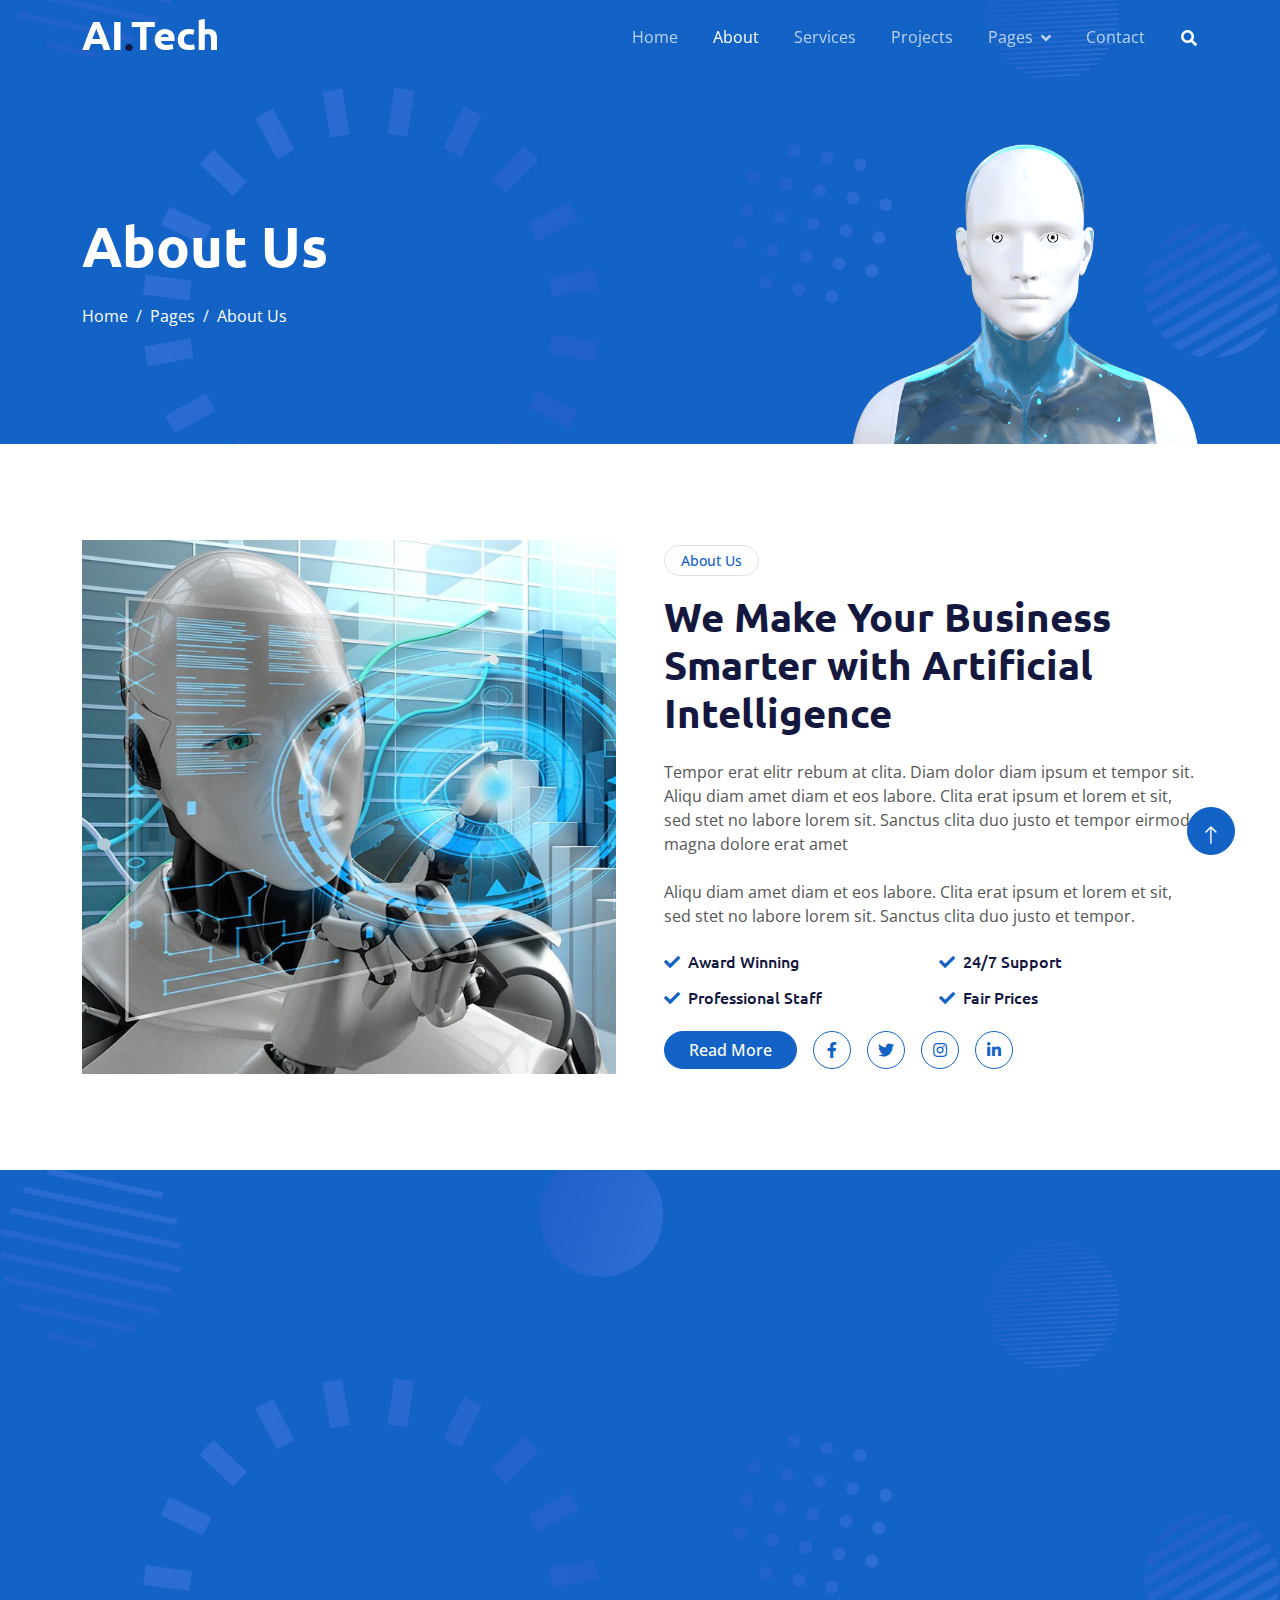
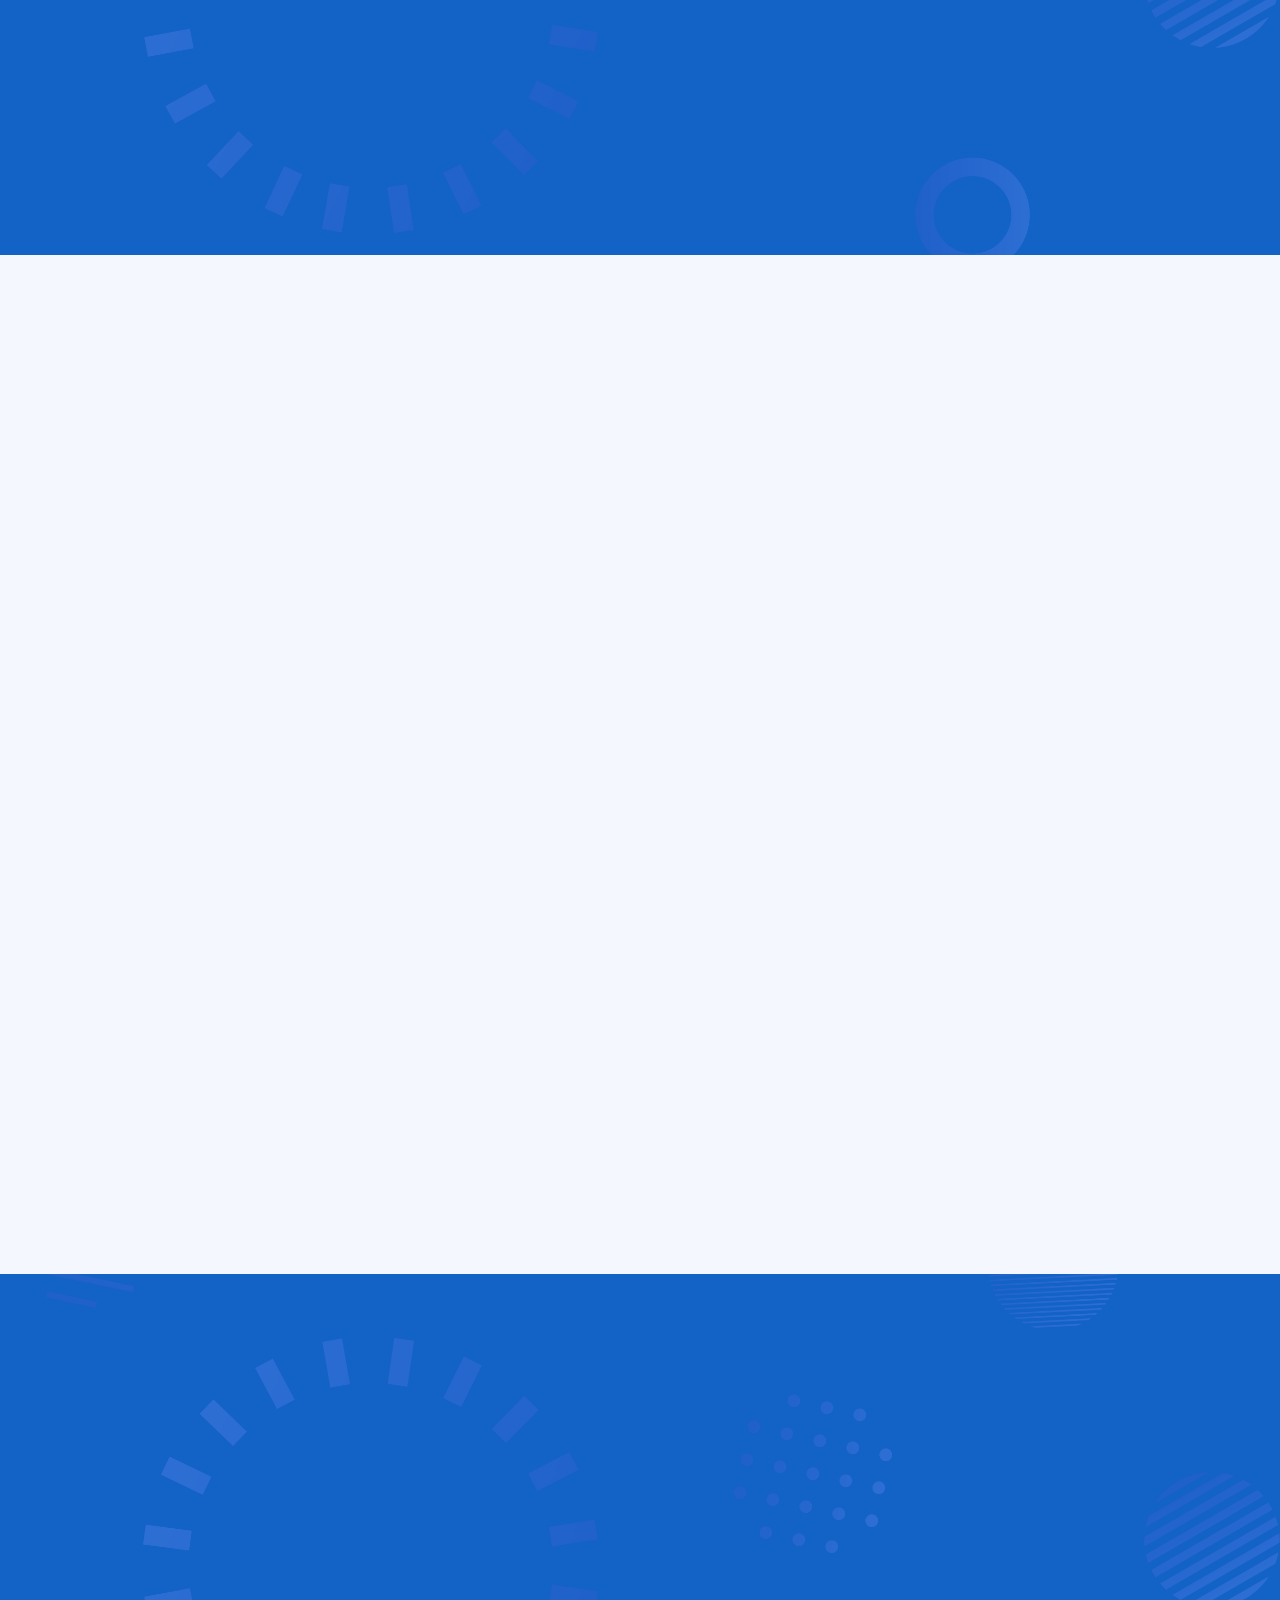
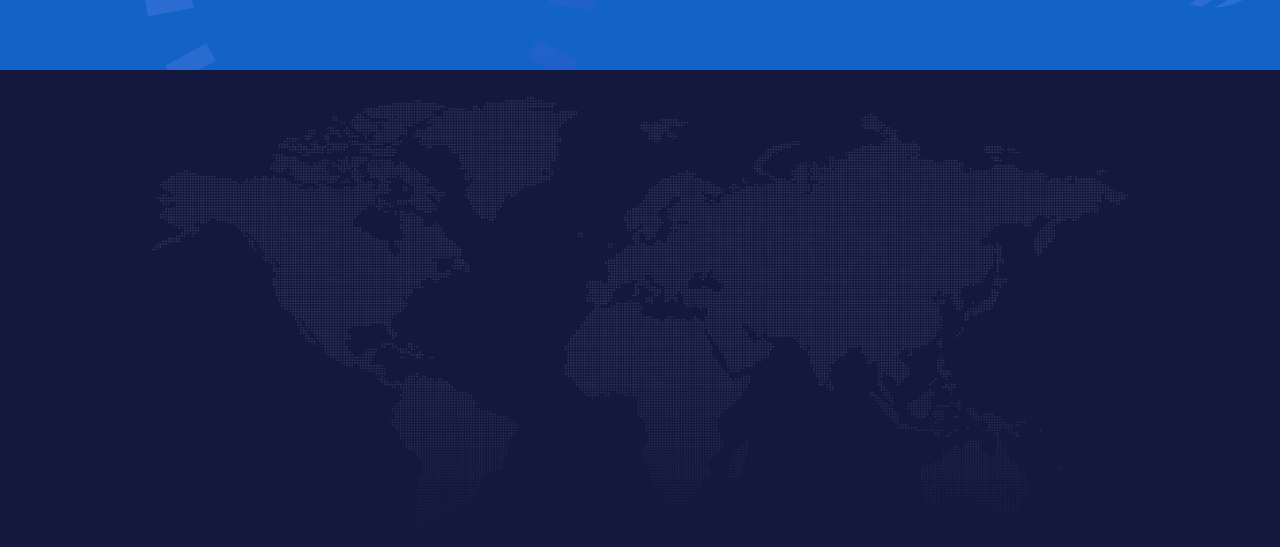
==== about.html @ 705c78d1 "Project" ====
<!DOCTYPE html>
<html lang="en">

<head>
    <meta charset="utf-8">
    <title>AI.Tech - Artificial Intelligence HTML Template</title>
    <meta content="width=device-width, initial-scale=1.0" name="viewport">
    <meta content="" name="keywords">
    <meta content="" name="description">

    <!-- Favicon -->
    <link href="img/favicon.ico" rel="icon">

    <!-- Google Web Fonts -->
    <link rel="preconnect" href="https://fonts.googleapis.com">
    <link rel="preconnect" href="https://fonts.gstatic.com" crossorigin>
    <link href="https://fonts.googleapis.com/css2?family=Open+Sans:wght@400;600&family=Ubuntu:wght@500;700&display=swap"
        rel="stylesheet">

    <!-- Icon Font Stylesheet -->
    <link href="https://cdnjs.cloudflare.com/ajax/libs/font-awesome/5.10.0/css/all.min.css" rel="stylesheet">
    <link href="https://cdn.jsdelivr.net/npm/bootstrap-icons@1.4.1/font/bootstrap-icons.css" rel="stylesheet">

    <!-- Libraries Stylesheet -->
    <link href="lib/animate/animate.min.css" rel="stylesheet">
    <link href="lib/owlcarousel/assets/owl.carousel.min.css" rel="stylesheet">

    <!-- Customized Bootstrap Stylesheet -->
    <link href="css/bootstrap.min.css" rel="stylesheet">

    <!-- Template Stylesheet -->
    <link href="css/style.css" rel="stylesheet">
</head>

<body>
    <!-- Spinner Start -->
    <div id="spinner"
        class="show bg-white position-fixed translate-middle w-100 vh-100 top-50 start-50 d-flex align-items-center justify-content-center">
        <div class="spinner-grow text-primary" style="width: 3rem; height: 3rem;" role="status">
            <span class="sr-only">Loading...</span>
        </div>
    </div>
    <!-- Spinner End -->


    <!-- Navbar Start -->
    <div class="container-fluid sticky-top">
        <div class="container">
            <nav class="navbar navbar-expand-lg navbar-dark p-0">
                <a href="index.html" class="navbar-brand">
                    <h1 class="text-white">AI<span class="text-dark">.</span>Tech</h1>
                </a>
                <button type="button" class="navbar-toggler ms-auto me-0" data-bs-toggle="collapse"
                    data-bs-target="#navbarCollapse">
                    <span class="navbar-toggler-icon"></span>
                </button>
                <div class="collapse navbar-collapse" id="navbarCollapse">
                    <div class="navbar-nav ms-auto">
                        <a href="index.html" class="nav-item nav-link">Home</a>
                        <a href="about.html" class="nav-item nav-link active">About</a>
                        <a href="service.html" class="nav-item nav-link">Services</a>
                        <a href="project.html" class="nav-item nav-link">Projects</a>
                        <div class="nav-item dropdown">
                            <a href="#" class="nav-link dropdown-toggle" data-bs-toggle="dropdown">Pages</a>
                            <div class="dropdown-menu bg-light mt-2">
                                <a href="feature.html" class="dropdown-item">Features</a>
                                <a href="team.html" class="dropdown-item">Our Team</a>
                                <a href="faq.html" class="dropdown-item">FAQs</a>
                                <a href="testimonial.html" class="dropdown-item">Testimonial</a>
                                <a href="404.html" class="dropdown-item">404 Page</a>
                            </div>
                        </div>
                        <a href="contact.html" class="nav-item nav-link">Contact</a>
                    </div>
                    <butaton type="button" class="btn text-white p-0 d-none d-lg-block" data-bs-toggle="modal"
                        data-bs-target="#searchModal"><i class="fa fa-search"></i></butaton>
                </div>
            </nav>
        </div>
    </div>
    <!-- Navbar End -->


    <!-- Hero Start -->
    <div class="container-fluid pt-5 bg-primary hero-header">
        <div class="container pt-5">
            <div class="row g-5 pt-5">
                <div class="col-lg-6 align-self-center text-center text-lg-start mb-lg-5">
                    <h1 class="display-4 text-white mb-4 animated slideInRight">About Us</h1>
                    <nav aria-label="breadcrumb">
                        <ol class="breadcrumb justify-content-center justify-content-lg-start mb-0">
                            <li class="breadcrumb-item"><a class="text-white" href="#">Home</a></li>
                            <li class="breadcrumb-item"><a class="text-white" href="#">Pages</a></li>
                            <li class="breadcrumb-item text-white active" aria-current="page">About Us</li>
                        </ol>
                    </nav>
                </div>
                <div class="col-lg-6 align-self-end text-center text-lg-end">
                    <img class="img-fluid" src="img/hero-img.png" alt="" style="max-height: 300px;">
                </div>
            </div>
        </div>
    </div>
    <!-- Hero End -->


    <!-- Full Screen Search Start -->
    <div class="modal fade" id="searchModal" tabindex="-1">
        <div class="modal-dialog modal-fullscreen">
            <div class="modal-content" style="background: rgba(20, 24, 62, 0.7);">
                <div class="modal-header border-0">
                    <button type="button" class="btn btn-square bg-white btn-close" data-bs-dismiss="modal"
                        aria-label="Close"></button>
                </div>
                <div class="modal-body d-flex align-items-center justify-content-center">
                    <div class="input-group" style="max-width: 600px;">
                        <input type="text" class="form-control bg-transparent border-light p-3"
                            placeholder="Type search keyword">
                        <button class="btn btn-light px-4"><i class="bi bi-search"></i></button>
                    </div>
                </div>
            </div>
        </div>
    </div>
    <!-- Full Screen Search End -->


    <!-- About Start -->
    <div class="container-fluid py-5">
        <div class="container py-5">
            <div class="row g-5 align-items-center">
                <div class="col-lg-6 wow fadeIn" data-wow-delay="0.1s">
                    <div class="about-img">
                        <img class="img-fluid" src="img/about-img.jpg">
                    </div>
                </div>
                <div class="col-lg-6 wow fadeIn" data-wow-delay="0.5s">
                    <div class="btn btn-sm border rounded-pill text-primary px-3 mb-3">About Us</div>
                    <h1 class="mb-4">We Make Your Business Smarter with Artificial Intelligence</h1>
                    <p class="mb-4">Tempor erat elitr rebum at clita. Diam dolor diam ipsum et tempor sit. Aliqu diam
                        amet diam et eos labore. Clita erat ipsum et lorem et sit, sed stet no labore lorem sit. Sanctus
                        clita duo justo et tempor eirmod magna dolore erat amet</p>
                    <p class="mb-4">Aliqu diam amet diam et eos labore. Clita erat ipsum et lorem et sit, sed stet no
                        labore lorem sit. Sanctus clita duo justo et tempor.</p>
                    <div class="row g-3">
                        <div class="col-sm-6">
                            <h6 class="mb-3"><i class="fa fa-check text-primary me-2"></i>Award Winning</h6>
                            <h6 class="mb-0"><i class="fa fa-check text-primary me-2"></i>Professional Staff</h6>
                        </div>
                        <div class="col-sm-6">
                            <h6 class="mb-3"><i class="fa fa-check text-primary me-2"></i>24/7 Support</h6>
                            <h6 class="mb-0"><i class="fa fa-check text-primary me-2"></i>Fair Prices</h6>
                        </div>
                    </div>
                    <div class="d-flex align-items-center mt-4">
                        <a class="btn btn-primary rounded-pill px-4 me-3" href="">Read More</a>
                        <a class="btn btn-outline-primary btn-square me-3" href=""><i class="fab fa-facebook-f"></i></a>
                        <a class="btn btn-outline-primary btn-square me-3" href=""><i class="fab fa-twitter"></i></a>
                        <a class="btn btn-outline-primary btn-square me-3" href=""><i class="fab fa-instagram"></i></a>
                        <a class="btn btn-outline-primary btn-square" href=""><i class="fab fa-linkedin-in"></i></a>
                    </div>
                </div>
            </div>
        </div>
    </div>
    <!-- About End -->


    <!-- Feature Start -->
    <div class="container-fluid bg-primary feature pt-5">
        <div class="container pt-5">
            <div class="row g-5">
                <div class="col-lg-6 align-self-center mb-md-5 pb-md-5 wow fadeIn" data-wow-delay="0.3s">
                    <div class="btn btn-sm border rounded-pill text-white px-3 mb-3">Why Choose Us</div>
                    <h1 class="text-white mb-4">We're Best in AI Industry with 10 Years of Experience</h1>
                    <p class="text-light mb-4">Aliqu diam amet diam et eos labore. Clita erat ipsum et lorem et sit, sed
                        stet no labore lorem sit. Sanctus clita duo justo et tempor</p>
                    <div class="d-flex align-items-center text-white mb-3">
                        <div class="btn-sm-square bg-white text-primary rounded-circle me-3">
                            <i class="fa fa-check"></i>
                        </div>
                        <span>Diam dolor diam ipsum et tempor sit</span>
                    </div>
                    <div class="d-flex align-items-center text-white mb-3">
                        <div class="btn-sm-square bg-white text-primary rounded-circle me-3">
                            <i class="fa fa-check"></i>
                        </div>
                        <span>Diam dolor diam ipsum et tempor sit</span>
                    </div>
                    <div class="d-flex align-items-center text-white mb-3">
                        <div class="btn-sm-square bg-white text-primary rounded-circle me-3">
                            <i class="fa fa-check"></i>
                        </div>
                        <span>Diam dolor diam ipsum et tempor sit</span>
                    </div>
                    <div class="row g-4 pt-3">
                        <div class="col-sm-6">
                            <div class="d-flex rounded p-3" style="background: rgba(256, 256, 256, 0.1);">
                                <i class="fa fa-home fa-3x text-white"></i>
                                <div class="ms-3">
                                    <h2 class="text-white mb-0" data-toggle="counter-up">9999</h2>
                                    <p class="text-white mb-0">Happy Clients</p>
                                </div>
                            </div>
                        </div>
                        <div class="col-sm-6">
                            <div class="d-flex rounded p-3" style="background: rgba(256, 256, 256, 0.1);">
                                <i class="fa fa-home fa-3x text-white"></i>
                                <div class="ms-3">
                                    <h2 class="text-white mb-0" data-toggle="counter-up">9999</h2>
                                    <p class="text-white mb-0">Project Complete</p>
                                </div>
                            </div>
                        </div>
                    </div>
                </div>
                <div class="col-lg-6 align-self-end text-center text-md-end wow fadeIn" data-wow-delay="0.5s">
                    <img class="img-fluid" src="img/feature.png" alt="">
                </div>
            </div>
        </div>
    </div>
    <!-- Feature End -->


    <!-- Team Start -->
    <div class="container-fluid bg-light py-5">
        <div class="container py-5">
            <div class="row g-5 align-items-center">
                <div class="col-lg-5 wow fadeIn" data-wow-delay="0.1s">
                    <div class="btn btn-sm border rounded-pill text-primary px-3 mb-3">Our Team</div>
                    <h1 class="mb-4">Meet Our Experienced Team Members</h1>
                    <p class="mb-4">Tempor erat elitr rebum at clita. Diam dolor diam ipsum et tempor sit. Aliqu diam
                        amet diam et eos labore. Clita erat ipsum et lorem et sit, sed stet no labore lorem sit. Sanctus
                        clita duo justo et tempor eirmod magna dolore erat amet</p>
                    <a class="btn btn-primary rounded-pill px-4" href="">Read More</a>
                </div>
                <div class="col-lg-7">
                    <div class="row g-4">
                        <div class="col-md-6">
                            <div class="row g-4">
                                <div class="col-12 wow fadeIn" data-wow-delay="0.1s">
                                    <div class="team-item bg-white text-center rounded p-4 pt-0">
                                        <img class="img-fluid rounded-circle p-4" src="img/team-1.jpg" alt="">
                                        <h5 class="mb-0">Boris Johnson</h5>
                                        <small>Founder & CEO</small>
                                        <div class="d-flex justify-content-center mt-3">
                                            <a class="btn btn-square btn-primary m-1" href=""><i
                                                    class="fab fa-facebook-f"></i></a>
                                            <a class="btn btn-square btn-primary m-1" href=""><i
                                                    class="fab fa-twitter"></i></a>
                                            <a class="btn btn-square btn-primary m-1" href=""><i
                                                    class="fab fa-instagram"></i></a>
                                            <a class="btn btn-square btn-primary m-1" href=""><i
                                                    class="fab fa-linkedin-in"></i></a>
                                        </div>
                                    </div>
                                </div>
                                <div class="col-12 wow fadeIn" data-wow-delay="0.5s">
                                    <div class="team-item bg-white text-center rounded p-4 pt-0">
                                        <img class="img-fluid rounded-circle p-4" src="img/team-2.jpg" alt="">
                                        <h5 class="mb-0">Adam Crew</h5>
                                        <small>Executive Manager</small>
                                        <div class="d-flex justify-content-center mt-3">
                                            <a class="btn btn-square btn-primary m-1" href=""><i
                                                    class="fab fa-facebook-f"></i></a>
                                            <a class="btn btn-square btn-primary m-1" href=""><i
                                                    class="fab fa-twitter"></i></a>
                                            <a class="btn btn-square btn-primary m-1" href=""><i
                                                    class="fab fa-instagram"></i></a>
                                            <a class="btn btn-square btn-primary m-1" href=""><i
                                                    class="fab fa-linkedin-in"></i></a>
                                        </div>
                                    </div>
                                </div>
                            </div>
                        </div>
                        <div class="col-md-6 pt-md-4">
                            <div class="row g-4">
                                <div class="col-12 wow fadeIn" data-wow-delay="0.3s">
                                    <div class="team-item bg-white text-center rounded p-4 pt-0">
                                        <img class="img-fluid rounded-circle p-4" src="img/team-3.jpg" alt="">
                                        <h5 class="mb-0">Kate Winslet</h5>
                                        <small>Co Founder</small>
                                        <div class="d-flex justify-content-center mt-3">
                                            <a class="btn btn-square btn-primary m-1" href=""><i
                                                    class="fab fa-facebook-f"></i></a>
                                            <a class="btn btn-square btn-primary m-1" href=""><i
                                                    class="fab fa-twitter"></i></a>
                                            <a class="btn btn-square btn-primary m-1" href=""><i
                                                    class="fab fa-instagram"></i></a>
                                            <a class="btn btn-square btn-primary m-1" href=""><i
                                                    class="fab fa-linkedin-in"></i></a>
                                        </div>
                                    </div>
                                </div>
                                <div class="col-12 wow fadeIn" data-wow-delay="0.7s">
                                    <div class="team-item bg-white text-center rounded p-4 pt-0">
                                        <img class="img-fluid rounded-circle p-4" src="img/team-4.jpg" alt="">
                                        <h5 class="mb-0">Cody Gardner</h5>
                                        <small>Project Manager</small>
                                        <div class="d-flex justify-content-center mt-3">
                                            <a class="btn btn-square btn-primary m-1" href=""><i
                                                    class="fab fa-facebook-f"></i></a>
                                            <a class="btn btn-square btn-primary m-1" href=""><i
                                                    class="fab fa-twitter"></i></a>
                                            <a class="btn btn-square btn-primary m-1" href=""><i
                                                    class="fab fa-instagram"></i></a>
                                            <a class="btn btn-square btn-primary m-1" href=""><i
                                                    class="fab fa-linkedin-in"></i></a>
                                        </div>
                                    </div>
                                </div>
                            </div>
                        </div>
                    </div>
                </div>
            </div>
        </div>
    </div>
    <!-- Team End -->


    <!-- Newsletter Start -->
    <div class="container-fluid bg-primary newsletter py-5">
        <div class="container">
            <div class="row g-5 align-items-center">
                <div class="col-md-5 ps-lg-0 pt-5 pt-md-0 text-start wow fadeIn" data-wow-delay="0.3s">
                    <img class="img-fluid" src="img/newsletter.png" alt="">
                </div>
                <div class="col-md-7 py-5 newsletter-text wow fadeIn" data-wow-delay="0.5s">
                    <div class="btn btn-sm border rounded-pill text-white px-3 mb-3">Newsletter</div>
                    <h1 class="text-white mb-4">Let's subscribe the newsletter</h1>
                    <div class="position-relative w-100 mt-3 mb-2">
                        <input class="form-control border-0 rounded-pill w-100 ps-4 pe-5" type="text"
                            placeholder="Enter Your Email" style="height: 48px;">
                        <button type="button" class="btn shadow-none position-absolute top-0 end-0 mt-1 me-2"><i
                                class="fa fa-paper-plane text-primary fs-4"></i></button>
                    </div>
                    <small class="text-white-50">Diam sed sed dolor stet amet eirmod</small>
                </div>
            </div>
        </div>
    </div>
    <!-- Newsletter End -->


    <!-- Footer Start -->
    <div class="container-fluid bg-dark text-white-50 footer pt-5">
        <div class="container py-5">
            <div class="row g-5">
                <div class="col-md-6 col-lg-3 wow fadeIn" data-wow-delay="0.1s">
                    <a href="index.html" class="d-inline-block mb-3">
                        <h1 class="text-white">AI<span class="text-primary">.</span>Tech</h1>
                    </a>
                    <p class="mb-0">Tempor erat elitr rebum at clita. Diam dolor diam ipsum et tempor sit. Aliqu diam
                        amet diam et eos labore. Clita erat ipsum et lorem et sit, sed stet no labore lorem sit. Sanctus
                        clita duo justo et tempor</p>
                </div>
                <div class="col-md-6 col-lg-3 wow fadeIn" data-wow-delay="0.3s">
                    <h5 class="text-white mb-4">Get In Touch</h5>
                    <p><i class="fa fa-map-marker-alt me-3"></i>123 Street, New York, USA</p>
                    <p><i class="fa fa-phone-alt me-3"></i>+012 345 67890</p>
                    <p><i class="fa fa-envelope me-3"></i>info@example.com</p>
                    <div class="d-flex pt-2">
                        <a class="btn btn-outline-light btn-social" href=""><i class="fab fa-twitter"></i></a>
                        <a class="btn btn-outline-light btn-social" href=""><i class="fab fa-facebook-f"></i></a>
                        <a class="btn btn-outline-light btn-social" href=""><i class="fab fa-youtube"></i></a>
                        <a class="btn btn-outline-light btn-social" href=""><i class="fab fa-instagram"></i></a>
                        <a class="btn btn-outline-light btn-social" href=""><i class="fab fa-linkedin-in"></i></a>
                    </div>
                </div>
                <div class="col-md-6 col-lg-3 wow fadeIn" data-wow-delay="0.5s">
                    <h5 class="text-white mb-4">Popular Link</h5>
                    <a class="btn btn-link" href="">About Us</a>
                    <a class="btn btn-link" href="">Contact Us</a>
                    <a class="btn btn-link" href="">Privacy Policy</a>
                    <a class="btn btn-link" href="">Terms & Condition</a>
                    <a class="btn btn-link" href="">Career</a>
                </div>
                <div class="col-md-6 col-lg-3 wow fadeIn" data-wow-delay="0.7s">
                    <h5 class="text-white mb-4">Our Services</h5>
                    <a class="btn btn-link" href="">Robotic Automation</a>
                    <a class="btn btn-link" href="">Machine learning</a>
                    <a class="btn btn-link" href="">Predictive Analysis</a>
                    <a class="btn btn-link" href="">Data Science</a>
                    <a class="btn btn-link" href="">Robot Technology</a>
                </div>
            </div>
        </div>
        <div class="container wow fadeIn" data-wow-delay="0.1s">
            <div class="copyright">
                <div class="row">
                    <div class="col-md-6 text-center text-md-start mb-3 mb-md-0">
                        &copy; <a class="border-bottom" href="#">Your Site Name</a>, All Right Reserved.

                        <!--/*** This template is free as long as you keep the footer author’s credit link/attribution link/backlink. If you'd like to use the template without the footer author’s credit link/attribution link/backlink, you can purchase the Credit Removal License from "https://htmlcodex.com/credit-removal". Thank you for your support. ***/-->
                        Designed By <a class="border-bottom" href="https://htmlcodex.com">HTML Codex</a> Distributed By <a class="border-bottom" href="https://themewagon.com">ThemeWagon</a>
                    </div>
                    <div class="col-md-6 text-center text-md-end">
                        <div class="footer-menu">
                            <a href="">Home</a>
                            <a href="">Cookies</a>
                            <a href="">Help</a>
                            <a href="">FAQs</a>
                        </div>
                    </div>
                </div>
            </div>
        </div>
    </div>
    <!-- Footer End -->


    <!-- Back to Top -->
    <a href="#" class="btn btn-lg btn-primary btn-lg-square back-to-top pt-2"><i class="bi bi-arrow-up"></i></a>


    <!-- JavaScript Libraries -->
    <script src="https://ajax.googleapis.com/ajax/libs/jquery/3.6.1/jquery.min.js"></script>
    <script src="https://cdn.jsdelivr.net/npm/bootstrap@5.0.0/dist/js/bootstrap.bundle.min.js"></script>
    <script src="lib/wow/wow.min.js"></script>
    <script src="lib/easing/easing.min.js"></script>
    <script src="lib/waypoints/waypoints.min.js"></script>
    <script src="lib/counterup/counterup.min.js"></script>
    <script src="lib/owlcarousel/owl.carousel.min.js"></script>

    <!-- Template Javascript -->
    <script src="js/main.js"></script>
</body>

</html>
---- css/style.css ----
/********** Template CSS **********/
.bg-light {
    background-color: #f8f9fa;
}
.vl {
    border-left: 6px solid #0C4477;
    height: 20px;
  }
.side-by-side {
    display: flex;
    align-items: center; /* Vertically aligns the items */
 
}
.h6{
    margin-left: 6.5%;
}
.h4{
    margin-left: 1%;
    margin-top: 0.4%;
}
.side-by-side h6 {
    margin-right: 0px; /* Space between the h6 and h3 elements */
  
}
.icon-container {
    display: flex;
    justify-content: flex-end;
    align-items: center;
    padding-right: 340px; /* Adjust as needed */
    padding-top: 10px;
}

.language-selector {
    margin-right: 20px; /* Space between language selector and social icons */
}

.spacer {
    width: 100px; /* Adjust as needed */
}
.spacer2 {
    width: 40px; /* Adjust as needed */
}
.language-selector .nav-item {
    margin: 0 4px; /* Space between language options */
    text-decoration: none;
    color: #1e7fee; /* Adjust color as needed */
    font-size: 16px; /* Adjust font size as needed */
}
.icons .nav-item {
    margin: 0 3px; /* Space between language options */
    text-decoration: none;
    color: #1e7fee; /* Adjust color as needed */
    font-size: 16px; /* Adjust font size as needed */
}
.language-selector ul {
    list-style: none;
    display: flex;
    gap: 10px;
    padding: 0;
    margin: 0;
}
.social-icons .nav-item {
    text-decoration: none;
    margin: 0 3px; /* Space between icons */
    font-size: 20px; /* Adjust size as needed */
}
#logo_div{
    display: flex;
    margin-right: 68.5%;
    margin-top: -5%;
    width: 255px;
}
#imrs_logo{
    width: 43%;
    margin-right: 10px; 
    margin-left: -615px;
}
#logo_imrs{
    margin-left: -5%;
    display: flex;
    align-items: center;
    text-decoration: none;
}
#logo_imrs_name{
    margin: 1% -45% 0% -1%;
    font-size: 14.5px; /* Adjust the font size as needed */
    line-height: 1.2; /* Adjust line height for better spacing */
    color: black;
}

:root {
    --primary: #1363C6;
    --secondary: #15ACE1;
    --light: #F4F7FE;
    --dark: #14183E;
}


/*** Spinner ***/
#spinner {
    opacity: 0;
    visibility: hidden;
    transition: opacity .5s ease-out, visibility 0s linear .5s;
    z-index: 99999;
}

#spinner.show {
    transition: opacity .5s ease-out, visibility 0s linear 0s;
    visibility: visible;
    opacity: 1;
}

.back-to-top {
    position: fixed;
    display: none;
    right: 45px;
    bottom: 45px;
    z-index: 99;
}


/*** Heading ***/
h1,
h2,
h3,
.fw-bold {
    font-weight: 700 !important;
}

h4,
h5,
h6,
.fw-medium {
    font-weight: 500 !important;
}


/*** Button ***/
.btn {
    font-weight: 500;
    transition: .5s;
}

.btn-square {
    width: 38px;
    height: 38px;
}

.btn-sm-square {
    width: 32px;
    height: 32px;
}

.btn-lg-square {
    width: 48px;
    height: 48px;
}

.btn-square,
.btn-sm-square,
.btn-lg-square {
    padding: 0;
    display: flex;
    align-items: center;
    justify-content: center;
    font-weight: normal;
    border-radius: 50px;
}


/*** Navbar ***/
.sticky-top {
    top: -150px;
    transition: .5s;
}
#navbar-header{
    padding: 11px 0 !important;
    height: 48px;
}
.navbar {
    padding: 11px 0 !important;
    height: 75px;
}

.navbar .navbar-nav .nav-link {
    margin-right: 35px;
    padding: 0;
    color: rgba(255, 255, 255, .7);
    outline: none;
}

.navbar .navbar-nav .nav-link:hover,
.navbar .navbar-nav .nav-link.active {
    color: rgba(255, 255, 255, 1);
}

.navbar .dropdown-toggle::after {
    border: none;
    content: "\f107";
    font-family: "Font Awesome 5 Free";
    font-weight: 900;
    vertical-align: middle;
    margin-left: 8px;
}

@media (max-width: 991.98px) {
    .navbar .navbar-nav {
        padding: 0 15px;
        background: var(--primary);
    }

    .navbar .navbar-nav .nav-link  {
        margin-right: 0;
        padding: 10px 0;
    }
}

@media (min-width: 992px) {
    .navbar .nav-item .dropdown-menu {
        display: block;
        border: none;
        margin-top: 0;
        top: 150%;
        opacity: 0;
        visibility: hidden;
        transition: .5s;
    }

    .navbar .nav-item:hover .dropdown-menu {
        top: 100%;
        visibility: visible;
        transition: .5s;
        opacity: 1;
    }
}


/*** Hero Header ***/
.hero-header {
    margin-top: -75px;
    background: url(../img/bg-hero.png) center center no-repeat;
    background-size: cover;
}

.hero-header .breadcrumb-item+.breadcrumb-item::before {
    color: var(--light);
}


/*** Section Title ***/
.section-title::before {
    position: absolute;
    content: "";
    width: 45px;
    height: 4px;
    bottom: 0;
    left: 0;
    background: var(--dark);
}

.section-title::after {
    position: absolute;
    content: "";
    width: 4px;
    height: 4px;
    bottom: 0;
    left: 50px;
    background: var(--dark);
}

.section-title.text-center::before {
    left: 50%;
    margin-left: -25px;
}

.section-title.text-center::after {
    left: 50%;
    margin-left: 25px;
}

.section-title h6::before,
.section-title h6::after {
    position: absolute;
    content: "";
    width: 10px;
    height: 10px;
    top: 2px;
    left: 0;
    background: rgba(33, 66, 177, .5);
}

.section-title h6::after {
    top: 5px;
    left: 3px;
}


/*** About ***/
.about-img {
    position: relative;
    overflow: hidden;
}

.about-img::after {
    position: absolute;
    content: "";
    width: 100%;
    height: 100%;
    top: 0;
    left: 0;
    background-size: contain;
}


/*** Service ***/
.service-item {
    position: relative;
    padding: 45px 30px;
    background: #FFFFFF;
    transition: .5s;
}

.service-item:hover {
    background: var(--primary);
}

.service-item .service-icon {
    margin: 0 auto 20px auto;
    width: 90px;
    height: 90px;
    color: var(--primary);
    background: var(--light);
    transition: .5s;
}

.service-item:hover .service-icon {
    background: #FFFFFF;
}

.service-item h5,
.service-item p {
    transition: .5s;
}

.service-item:hover h5,
.service-item:hover p {
    color: #FFFFFF;
}

.service-item a.btn {
    position: relative;
    display: flex;
    color: var(--primary);
    transition: .5s;
    z-index: 1;
}

.service-item:hover a.btn {
    color: var(--primary);
}

.service-item a.btn::before {
    position: absolute;
    content: "";
    width: 35px;
    height: 35px;
    top: 0;
    left: 0;
    border-radius: 35px;
    background: var(--light);
    transition: .5s;
    z-index: -1;
}

.service-item:hover a.btn::before {
    width: 100%;
    background: var(--light);
}


/*** Feature ***/
.feature {
    background: url(../img/bg-hero.png) center center no-repeat;
    background-size: cover;
}


/*** Newsletter ***/
.newsletter {
    background: url(../img/bg-hero.png) center center no-repeat;
    background-size: cover;
}

@media (min-width: 992px) {
    .newsletter .container {
        max-width: 100% !important;
    }

    .newsletter .newsletter-text  {
        padding-right: calc(((100% - 960px) / 2) + .75rem);
    }
}

@media (min-width: 1200px) {
    .newsletter .newsletter-text  {
        padding-right: calc(((100% - 1140px) / 2) + .75rem);
    }
}

@media (min-width: 1400px) {
    .newsletter .newsletter-text  {
        padding-right: calc(((100% - 1320px) / 2) + .75rem);
    }
}


/*** Case Study ***/
.case-item img {
    transition: .5s;
}
  
.case-item:hover img {
    transform: scale(1.2);
}
  
.case-overlay {
    position: absolute;
    padding: 30px;
    width: 100%;
    height: 100%;
    top: 0;
    left: 0;
    display: flex;
    flex-direction: column;
    align-items: flex-start;
    justify-content: flex-end;
    background: linear-gradient(rgba(20, 24, 62, 0), var(--dark));
    z-index: 1;
}

.case-overlay small {
    display: inline-block;
    padding: 3px 15px;
    color: #FFFFFF;
    background: rgba(20, 24, 62, .7);
    border-radius: 25px;
    margin-bottom: 15px;
}

.case-overlay span.btn:hover {
    color: var(--primary);
    background: #FFFFFF;
    border-color: #FFFFFF;
}


/*** FAQs ***/
.accordion .accordion-item {
    border: none;
    margin-bottom: 15px;
}

.accordion .accordion-button {
    background: var(--light);
    border-radius: 2px;
}

.accordion .accordion-button:not(.collapsed) {
    color: #FFFFFF;
    background: var(--primary);
    box-shadow: none;
}

.accordion .accordion-button:not(.collapsed)::after {
    background-image: url("data:image/svg+xml,%3csvg xmlns='http://www.w3.org/2000/svg' viewBox='0 0 16 16' fill='%23fff'%3e%3cpath fill-rule='evenodd' d='M1.646 4.646a.5.5 0 0 1 .708 0L8 10.293l5.646-5.647a.5.5 0 0 1 .708.708l-6 6a.5.5 0 0 1-.708 0l-6-6a.5.5 0 0 1 0-.708z'/%3e%3c/svg%3e");
}

.accordion .accordion-body {
    padding: 15px 0 0 0;
}


/*** Testimonial ***/
.testimonial-carousel {
    position: relative;
}

.testimonial-carousel .owl-nav {
    position: absolute;
    width: 40px;
    height: 100%;
    top: calc(50% - 50px);
    left: -21px;
    display: flex;
    flex-direction: column;
    align-items: center;
}

.testimonial-carousel .owl-nav .owl-prev,
.testimonial-carousel .owl-nav .owl-next {
    margin: 5px 0;
    width: 40px;
    height: 40px;
    display: flex;
    align-items: center;
    justify-content: center;
    color: var(--primary);
    background: #FFFFFF;
    border: 1px solid var(--primary);
    border-radius: 40px;
    font-size: 18px;
    transition: .5s;
}

.testimonial-carousel .owl-nav .owl-prev:hover,
.testimonial-carousel .owl-nav .owl-next:hover {
    background: var(--primary);
    color: #FFFFFF;
}

.testimonial-carousel .owl-dots {
    margin-top: 35px;
    margin-left: 3rem;
}

.testimonial-carousel .owl-dot {
    position: relative;
    display: inline-block;
    margin-right: 10px;
    width: 15px;
    height: 15px;
    background: #FFFFFF;
    border: 1px solid var(--primary);
    border-radius: 15px;
    transition: .5s;
}

.testimonial-carousel .owl-dot.active {
    width: 30px;
    background: var(--primary);
}


/*** Team ***/
.team-item {
    transition: .5s;
    border: 1px solid transparent;
    transition: .5s;
}

.team-item:hover {

    border-color: var(--primary);
}


/*** Footer ***/
.footer {
    background: url(../img/footer.png) center center no-repeat;
    background-size: contain;
}

.footer .btn.btn-social {
    margin-right: 5px;
    width: 40px;
    height: 40px;
    display: flex;
    align-items: center;
    justify-content: center;
    color: rgba(255,255,255,.5);
    border: 1px solid rgba(256, 256, 256, .1);
    border-radius: 40px;
    transition: .3s;
}

.footer .btn.btn-social:hover {
    color: var(--primary);
}

.footer .btn.btn-link {
    display: block;
    margin-bottom: 10px;
    padding: 0;
    text-align: left;
    color: rgba(255,255,255,.5);
    font-weight: normal;
    transition: .3s;
}

.footer .btn.btn-link:hover {
    color: #FFFFFF;
}

.footer .btn.btn-link::before {
    position: relative;
    content: "\f105";
    font-family: "Font Awesome 5 Free";
    font-weight: 900;
    margin-right: 10px;
}

.footer .btn.btn-link:hover {
    letter-spacing: 1px;
    box-shadow: none;
}

.footer .copyright {
    padding: 25px 0;
    font-size: 14px;
    border-top: 1px solid rgba(256, 256, 256, .1);
}

.footer .copyright a {
    color: rgba(255,255,255,.5);
}

.footer .copyright a:hover {
    color: #FFFFFF;
}

.footer .footer-menu a {
    margin-right: 15px;
    padding-right: 15px;
    border-right: 1px solid rgba(255, 255, 255, .1);
}

.footer .footer-menu a:last-child {
    margin-right: 0;
    padding-right: 0;
    border-right: none;
}
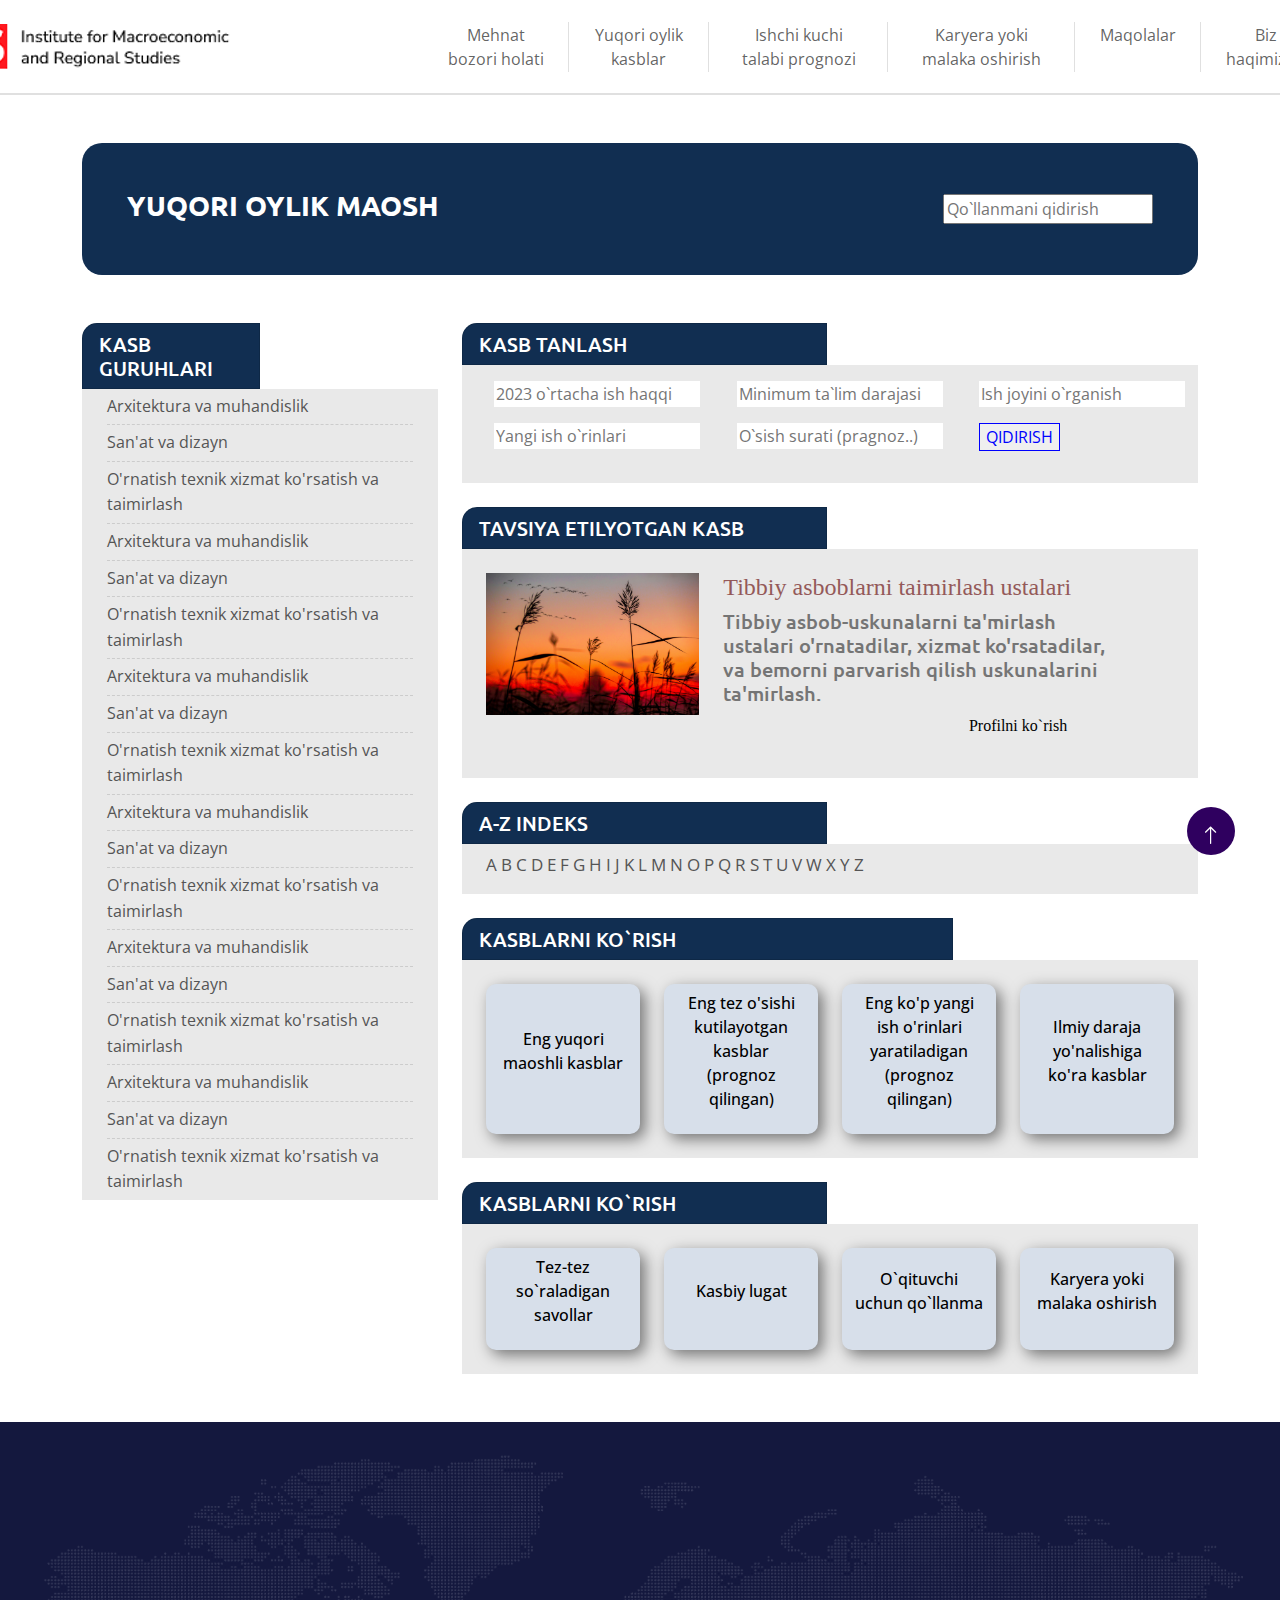
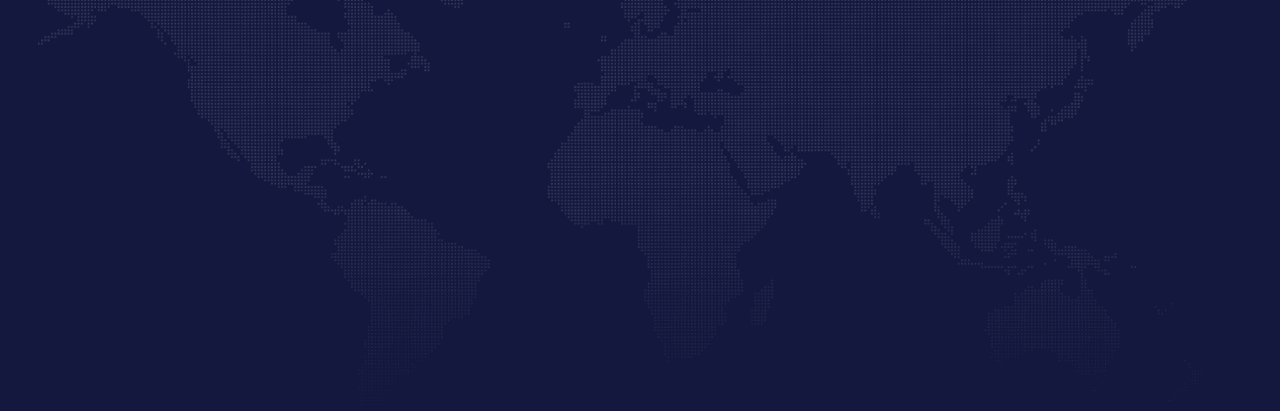
==== commit 695c07eb: "Add about page" ====
--- a/about.html
+++ b/about.html
@@ -3,7 +3,7 @@
 
 <head>
     <meta charset="utf-8">
-    <title>AI.Tech - Artificial Intelligence HTML Template</title>
+    <title>IMRS</title>
     <meta content="width=device-width, initial-scale=1.0" name="viewport">
     <meta content="" name="keywords">
     <meta content="" name="description">
@@ -16,7 +16,7 @@
     <link rel="preconnect" href="https://fonts.gstatic.com" crossorigin>
     <link href="https://fonts.googleapis.com/css2?family=Open+Sans:wght@400;600&family=Ubuntu:wght@500;700&display=swap"
         rel="stylesheet">
-
+        <link href="https://maxcdn.bootstrapcdn.com/bootstrap/4.5.2/css/bootstrap.min.css" rel="stylesheet">
     <!-- Icon Font Stylesheet -->
     <link href="https://cdnjs.cloudflare.com/ajax/libs/font-awesome/5.10.0/css/all.min.css" rel="stylesheet">
     <link href="https://cdn.jsdelivr.net/npm/bootstrap-icons@1.4.1/font/bootstrap-icons.css" rel="stylesheet">
@@ -30,339 +30,205 @@
 
     <!-- Template Stylesheet -->
     <link href="css/style.css" rel="stylesheet">
+    <link href="css/about.css" rel="stylesheet">
 </head>
 
 <body>
-    <!-- Spinner Start -->
-    <div id="spinner"
-        class="show bg-white position-fixed translate-middle w-100 vh-100 top-50 start-50 d-flex align-items-center justify-content-center">
-        <div class="spinner-grow text-primary" style="width: 3rem; height: 3rem;" role="status">
-            <span class="sr-only">Loading...</span>
-        </div>
-    </div>
-    <!-- Spinner End -->
-
-
-    <!-- Navbar Start -->
-    <div class="container-fluid sticky-top">
-        <div class="container">
-            <nav class="navbar navbar-expand-lg navbar-dark p-0">
-                <a href="index.html" class="navbar-brand">
-                    <h1 class="text-white">AI<span class="text-dark">.</span>Tech</h1>
-                </a>
-                <button type="button" class="navbar-toggler ms-auto me-0" data-bs-toggle="collapse"
-                    data-bs-target="#navbarCollapse">
+
+<!-- Navbar start--> 
+    <div>
+        <nav class="navbar navbar-expand-lg navbar-light navbar-custom">
+            <div class="container">
+                <a class="navbar-brand" href="#"><img style="margin-left: -50%;" src="img/logooo.png" id="img-fluid" alt="Logo"></a>
+                <button class="navbar-toggler" type="button" data-toggle="collapse" data-target="#navbarNav" aria-controls="navbarNav" aria-expanded="false" aria-label="Toggle navigation">
                     <span class="navbar-toggler-icon"></span>
                 </button>
-                <div class="collapse navbar-collapse" id="navbarCollapse">
-                    <div class="navbar-nav ms-auto">
-                        <a href="index.html" class="nav-item nav-link">Home</a>
-                        <a href="about.html" class="nav-item nav-link active">About</a>
-                        <a href="service.html" class="nav-item nav-link">Services</a>
-                        <a href="project.html" class="nav-item nav-link">Projects</a>
-                        <div class="nav-item dropdown">
-                            <a href="#" class="nav-link dropdown-toggle" data-bs-toggle="dropdown">Pages</a>
-                            <div class="dropdown-menu bg-light mt-2">
-                                <a href="feature.html" class="dropdown-item">Features</a>
-                                <a href="team.html" class="dropdown-item">Our Team</a>
-                                <a href="faq.html" class="dropdown-item">FAQs</a>
-                                <a href="testimonial.html" class="dropdown-item">Testimonial</a>
-                                <a href="404.html" class="dropdown-item">404 Page</a>
-                            </div>
-                        </div>
-                        <a href="contact.html" class="nav-item nav-link">Contact</a>
-                    </div>
-                    <butaton type="button" class="btn text-white p-0 d-none d-lg-block" data-bs-toggle="modal"
-                        data-bs-target="#searchModal"><i class="fa fa-search"></i></butaton>
-                </div>
-            </nav>
+                <div style="margin-right: -20%;" class="collapse navbar-collapse" id="navbarNav">
+                    <ul class="navbar-nav mx-auto">
+                        <li class="nav-item"><a class="nav-link" href="#">Mehnat bozori holati</a></li>
+                        <li class="nav-item"><a class="nav-link" href="#">Yuqori oylik kasblar</a></li>
+                        <li class="nav-item"><a class="nav-link" href="#">Ishchi kuchi talabi prognozi</a></li>
+                        <li class="nav-item"><a class="nav-link" href="#">Karyera yoki malaka oshirish</a></li>
+                        <li class="nav-item"><a class="nav-link" href="#">Maqolalar</a></li>
+                        <li class="nav-item"><a class="nav-link" href="#">Biz haqimizda</a></li>
+                        <li class="nav-item"><a class="nav-link" href="#"><i class="bi bi-search"></i></a></li>
+                    </ul>
+                </div>
+            </div>
+        </nav>
+    </div>
+<!-- Navbar End -->
+
+<!-- Newsletter Start -->
+<div class="container mt-5">
+    <div class="subscription-banner-about">
+        <div class="subscription-form">
+            <div class="text">
+                <h3 style="color: white;">YUQORI OYLIK MAOSH</h3>
+            </div>
+            <input type="text" placeholder="Qo`llanmani qidirish">
         </div>
     </div>
-    <!-- Navbar End -->
-
-
-    <!-- Hero Start -->
-    <div class="container-fluid pt-5 bg-primary hero-header">
-        <div class="container pt-5">
-            <div class="row g-5 pt-5">
-                <div class="col-lg-6 align-self-center text-center text-lg-start mb-lg-5">
-                    <h1 class="display-4 text-white mb-4 animated slideInRight">About Us</h1>
-                    <nav aria-label="breadcrumb">
-                        <ol class="breadcrumb justify-content-center justify-content-lg-start mb-0">
-                            <li class="breadcrumb-item"><a class="text-white" href="#">Home</a></li>
-                            <li class="breadcrumb-item"><a class="text-white" href="#">Pages</a></li>
-                            <li class="breadcrumb-item text-white active" aria-current="page">About Us</li>
-                        </ol>
-                    </nav>
-                </div>
-                <div class="col-lg-6 align-self-end text-center text-lg-end">
-                    <img class="img-fluid" src="img/hero-img.png" alt="" style="max-height: 300px;">
-                </div>
-            </div>
-        </div>
-    </div>
-    <!-- Hero End -->
-
-
-    <!-- Full Screen Search Start -->
-    <div class="modal fade" id="searchModal" tabindex="-1">
-        <div class="modal-dialog modal-fullscreen">
-            <div class="modal-content" style="background: rgba(20, 24, 62, 0.7);">
-                <div class="modal-header border-0">
-                    <button type="button" class="btn btn-square bg-white btn-close" data-bs-dismiss="modal"
-                        aria-label="Close"></button>
-                </div>
-                <div class="modal-body d-flex align-items-center justify-content-center">
-                    <div class="input-group" style="max-width: 600px;">
-                        <input type="text" class="form-control bg-transparent border-light p-3"
-                            placeholder="Type search keyword">
-                        <button class="btn btn-light px-4"><i class="bi bi-search"></i></button>
-                    </div>
-                </div>
-            </div>
-        </div>
-    </div>
-    <!-- Full Screen Search End -->
-
-
-    <!-- About Start -->
-    <div class="container-fluid py-5">
-        <div class="container py-5">
-            <div class="row g-5 align-items-center">
-                <div class="col-lg-6 wow fadeIn" data-wow-delay="0.1s">
-                    <div class="about-img">
-                        <img class="img-fluid" src="img/about-img.jpg">
-                    </div>
-                </div>
-                <div class="col-lg-6 wow fadeIn" data-wow-delay="0.5s">
-                    <div class="btn btn-sm border rounded-pill text-primary px-3 mb-3">About Us</div>
-                    <h1 class="mb-4">We Make Your Business Smarter with Artificial Intelligence</h1>
-                    <p class="mb-4">Tempor erat elitr rebum at clita. Diam dolor diam ipsum et tempor sit. Aliqu diam
-                        amet diam et eos labore. Clita erat ipsum et lorem et sit, sed stet no labore lorem sit. Sanctus
-                        clita duo justo et tempor eirmod magna dolore erat amet</p>
-                    <p class="mb-4">Aliqu diam amet diam et eos labore. Clita erat ipsum et lorem et sit, sed stet no
-                        labore lorem sit. Sanctus clita duo justo et tempor.</p>
-                    <div class="row g-3">
-                        <div class="col-sm-6">
-                            <h6 class="mb-3"><i class="fa fa-check text-primary me-2"></i>Award Winning</h6>
-                            <h6 class="mb-0"><i class="fa fa-check text-primary me-2"></i>Professional Staff</h6>
-                        </div>
-                        <div class="col-sm-6">
-                            <h6 class="mb-3"><i class="fa fa-check text-primary me-2"></i>24/7 Support</h6>
-                            <h6 class="mb-0"><i class="fa fa-check text-primary me-2"></i>Fair Prices</h6>
-                        </div>
-                    </div>
-                    <div class="d-flex align-items-center mt-4">
-                        <a class="btn btn-primary rounded-pill px-4 me-3" href="">Read More</a>
-                        <a class="btn btn-outline-primary btn-square me-3" href=""><i class="fab fa-facebook-f"></i></a>
-                        <a class="btn btn-outline-primary btn-square me-3" href=""><i class="fab fa-twitter"></i></a>
-                        <a class="btn btn-outline-primary btn-square me-3" href=""><i class="fab fa-instagram"></i></a>
-                        <a class="btn btn-outline-primary btn-square" href=""><i class="fab fa-linkedin-in"></i></a>
-                    </div>
-                </div>
-            </div>
-        </div>
-    </div>
-    <!-- About End -->
-
-
-    <!-- Feature Start -->
-    <div class="container-fluid bg-primary feature pt-5">
-        <div class="container pt-5">
-            <div class="row g-5">
-                <div class="col-lg-6 align-self-center mb-md-5 pb-md-5 wow fadeIn" data-wow-delay="0.3s">
-                    <div class="btn btn-sm border rounded-pill text-white px-3 mb-3">Why Choose Us</div>
-                    <h1 class="text-white mb-4">We're Best in AI Industry with 10 Years of Experience</h1>
-                    <p class="text-light mb-4">Aliqu diam amet diam et eos labore. Clita erat ipsum et lorem et sit, sed
-                        stet no labore lorem sit. Sanctus clita duo justo et tempor</p>
-                    <div class="d-flex align-items-center text-white mb-3">
-                        <div class="btn-sm-square bg-white text-primary rounded-circle me-3">
-                            <i class="fa fa-check"></i>
-                        </div>
-                        <span>Diam dolor diam ipsum et tempor sit</span>
-                    </div>
-                    <div class="d-flex align-items-center text-white mb-3">
-                        <div class="btn-sm-square bg-white text-primary rounded-circle me-3">
-                            <i class="fa fa-check"></i>
-                        </div>
-                        <span>Diam dolor diam ipsum et tempor sit</span>
-                    </div>
-                    <div class="d-flex align-items-center text-white mb-3">
-                        <div class="btn-sm-square bg-white text-primary rounded-circle me-3">
-                            <i class="fa fa-check"></i>
-                        </div>
-                        <span>Diam dolor diam ipsum et tempor sit</span>
-                    </div>
-                    <div class="row g-4 pt-3">
-                        <div class="col-sm-6">
-                            <div class="d-flex rounded p-3" style="background: rgba(256, 256, 256, 0.1);">
-                                <i class="fa fa-home fa-3x text-white"></i>
-                                <div class="ms-3">
-                                    <h2 class="text-white mb-0" data-toggle="counter-up">9999</h2>
-                                    <p class="text-white mb-0">Happy Clients</p>
-                                </div>
-                            </div>
-                        </div>
-                        <div class="col-sm-6">
-                            <div class="d-flex rounded p-3" style="background: rgba(256, 256, 256, 0.1);">
-                                <i class="fa fa-home fa-3x text-white"></i>
-                                <div class="ms-3">
-                                    <h2 class="text-white mb-0" data-toggle="counter-up">9999</h2>
-                                    <p class="text-white mb-0">Project Complete</p>
-                                </div>
-                            </div>
-                        </div>
-                    </div>
-                </div>
-                <div class="col-lg-6 align-self-end text-center text-md-end wow fadeIn" data-wow-delay="0.5s">
-                    <img class="img-fluid" src="img/feature.png" alt="">
-                </div>
-            </div>
-        </div>
-    </div>
-    <!-- Feature End -->
-
-
-    <!-- Team Start -->
-    <div class="container-fluid bg-light py-5">
-        <div class="container py-5">
-            <div class="row g-5 align-items-center">
-                <div class="col-lg-5 wow fadeIn" data-wow-delay="0.1s">
-                    <div class="btn btn-sm border rounded-pill text-primary px-3 mb-3">Our Team</div>
-                    <h1 class="mb-4">Meet Our Experienced Team Members</h1>
-                    <p class="mb-4">Tempor erat elitr rebum at clita. Diam dolor diam ipsum et tempor sit. Aliqu diam
-                        amet diam et eos labore. Clita erat ipsum et lorem et sit, sed stet no labore lorem sit. Sanctus
-                        clita duo justo et tempor eirmod magna dolore erat amet</p>
-                    <a class="btn btn-primary rounded-pill px-4" href="">Read More</a>
-                </div>
-                <div class="col-lg-7">
-                    <div class="row g-4">
-                        <div class="col-md-6">
-                            <div class="row g-4">
-                                <div class="col-12 wow fadeIn" data-wow-delay="0.1s">
-                                    <div class="team-item bg-white text-center rounded p-4 pt-0">
-                                        <img class="img-fluid rounded-circle p-4" src="img/team-1.jpg" alt="">
-                                        <h5 class="mb-0">Boris Johnson</h5>
-                                        <small>Founder & CEO</small>
-                                        <div class="d-flex justify-content-center mt-3">
-                                            <a class="btn btn-square btn-primary m-1" href=""><i
-                                                    class="fab fa-facebook-f"></i></a>
-                                            <a class="btn btn-square btn-primary m-1" href=""><i
-                                                    class="fab fa-twitter"></i></a>
-                                            <a class="btn btn-square btn-primary m-1" href=""><i
-                                                    class="fab fa-instagram"></i></a>
-                                            <a class="btn btn-square btn-primary m-1" href=""><i
-                                                    class="fab fa-linkedin-in"></i></a>
-                                        </div>
-                                    </div>
-                                </div>
-                                <div class="col-12 wow fadeIn" data-wow-delay="0.5s">
-                                    <div class="team-item bg-white text-center rounded p-4 pt-0">
-                                        <img class="img-fluid rounded-circle p-4" src="img/team-2.jpg" alt="">
-                                        <h5 class="mb-0">Adam Crew</h5>
-                                        <small>Executive Manager</small>
-                                        <div class="d-flex justify-content-center mt-3">
-                                            <a class="btn btn-square btn-primary m-1" href=""><i
-                                                    class="fab fa-facebook-f"></i></a>
-                                            <a class="btn btn-square btn-primary m-1" href=""><i
-                                                    class="fab fa-twitter"></i></a>
-                                            <a class="btn btn-square btn-primary m-1" href=""><i
-                                                    class="fab fa-instagram"></i></a>
-                                            <a class="btn btn-square btn-primary m-1" href=""><i
-                                                    class="fab fa-linkedin-in"></i></a>
-                                        </div>
-                                    </div>
-                                </div>
-                            </div>
-                        </div>
-                        <div class="col-md-6 pt-md-4">
-                            <div class="row g-4">
-                                <div class="col-12 wow fadeIn" data-wow-delay="0.3s">
-                                    <div class="team-item bg-white text-center rounded p-4 pt-0">
-                                        <img class="img-fluid rounded-circle p-4" src="img/team-3.jpg" alt="">
-                                        <h5 class="mb-0">Kate Winslet</h5>
-                                        <small>Co Founder</small>
-                                        <div class="d-flex justify-content-center mt-3">
-                                            <a class="btn btn-square btn-primary m-1" href=""><i
-                                                    class="fab fa-facebook-f"></i></a>
-                                            <a class="btn btn-square btn-primary m-1" href=""><i
-                                                    class="fab fa-twitter"></i></a>
-                                            <a class="btn btn-square btn-primary m-1" href=""><i
-                                                    class="fab fa-instagram"></i></a>
-                                            <a class="btn btn-square btn-primary m-1" href=""><i
-                                                    class="fab fa-linkedin-in"></i></a>
-                                        </div>
-                                    </div>
-                                </div>
-                                <div class="col-12 wow fadeIn" data-wow-delay="0.7s">
-                                    <div class="team-item bg-white text-center rounded p-4 pt-0">
-                                        <img class="img-fluid rounded-circle p-4" src="img/team-4.jpg" alt="">
-                                        <h5 class="mb-0">Cody Gardner</h5>
-                                        <small>Project Manager</small>
-                                        <div class="d-flex justify-content-center mt-3">
-                                            <a class="btn btn-square btn-primary m-1" href=""><i
-                                                    class="fab fa-facebook-f"></i></a>
-                                            <a class="btn btn-square btn-primary m-1" href=""><i
-                                                    class="fab fa-twitter"></i></a>
-                                            <a class="btn btn-square btn-primary m-1" href=""><i
-                                                    class="fab fa-instagram"></i></a>
-                                            <a class="btn btn-square btn-primary m-1" href=""><i
-                                                    class="fab fa-linkedin-in"></i></a>
-                                        </div>
-                                    </div>
-                                </div>
-                            </div>
-                        </div>
-                    </div>
-                </div>
-            </div>
-        </div>
-    </div>
-    <!-- Team End -->
-
-
-    <!-- Newsletter Start -->
-    <div class="container-fluid bg-primary newsletter py-5">
-        <div class="container">
-            <div class="row g-5 align-items-center">
-                <div class="col-md-5 ps-lg-0 pt-5 pt-md-0 text-start wow fadeIn" data-wow-delay="0.3s">
-                    <img class="img-fluid" src="img/newsletter.png" alt="">
-                </div>
-                <div class="col-md-7 py-5 newsletter-text wow fadeIn" data-wow-delay="0.5s">
-                    <div class="btn btn-sm border rounded-pill text-white px-3 mb-3">Newsletter</div>
-                    <h1 class="text-white mb-4">Let's subscribe the newsletter</h1>
-                    <div class="position-relative w-100 mt-3 mb-2">
-                        <input class="form-control border-0 rounded-pill w-100 ps-4 pe-5" type="text"
-                            placeholder="Enter Your Email" style="height: 48px;">
-                        <button type="button" class="btn shadow-none position-absolute top-0 end-0 mt-1 me-2"><i
-                                class="fa fa-paper-plane text-primary fs-4"></i></button>
-                    </div>
-                    <small class="text-white-50">Diam sed sed dolor stet amet eirmod</small>
-                </div>
-            </div>
-        </div>
-    </div>
-    <!-- Newsletter End -->
-
-
-    <!-- Footer Start -->
-    <div class="container-fluid bg-dark text-white-50 footer pt-5">
-        <div class="container py-5">
-            <div class="row g-5">
-                <div class="col-md-6 col-lg-3 wow fadeIn" data-wow-delay="0.1s">
-                    <a href="index.html" class="d-inline-block mb-3">
-                        <h1 class="text-white">AI<span class="text-primary">.</span>Tech</h1>
-                    </a>
-                    <p class="mb-0">Tempor erat elitr rebum at clita. Diam dolor diam ipsum et tempor sit. Aliqu diam
-                        amet diam et eos labore. Clita erat ipsum et lorem et sit, sed stet no labore lorem sit. Sanctus
-                        clita duo justo et tempor</p>
-                </div>
-                <div class="col-md-6 col-lg-3 wow fadeIn" data-wow-delay="0.3s">
-                    <h5 class="text-white mb-4">Get In Touch</h5>
-                    <p><i class="fa fa-map-marker-alt me-3"></i>123 Street, New York, USA</p>
-                    <p><i class="fa fa-phone-alt me-3"></i>+012 345 67890</p>
-                    <p><i class="fa fa-envelope me-3"></i>info@example.com</p>
-                    <div class="d-flex pt-2">
+</div>
+<!-- Newsletter End -->
+
+
+<!-- Main Start -->
+<div class="container mt-5 mb-5">
+    <div class="row">
+         <div class="col-md-4">
+             <div class="list-group">
+                <div style="display: flex;">
+                    <a style="background-color: #112e51; color: white; width: 50%;display: block;border-top-left-radius: 15px;" href="#" class="list-group-item list-group-item-action" aria-current="true">
+                        <h5 class="mb-0 text-white">KASB GURUHLARI</h5>
+                    </a>
+                    <a style="background-color: #ffffff; color: white; width: 50%; display: block;" href="#" aria-current="true">
+                    </a>
+                </div>
+                <ul class="text-ul">
+                    <li class="text-li">Arxitektura va muhandislik</li>
+                    <li class="text-li">San'at va dizayn</li>
+                    <li class="text-li">O'rnatish texnik xizmat ko'rsatish va taimirlash</li>
+                    <li class="text-li">Arxitektura va muhandislik</li>
+                    <li class="text-li">San'at va dizayn</li>
+                    <li class="text-li">O'rnatish texnik xizmat ko'rsatish va taimirlash</li>
+                    <li class="text-li">Arxitektura va muhandislik</li>
+                    <li class="text-li">San'at va dizayn</li>
+                    <li class="text-li">O'rnatish texnik xizmat ko'rsatish va taimirlash</li>
+                    <li class="text-li">Arxitektura va muhandislik</li>
+                    <li class="text-li">San'at va dizayn</li>
+                    <li class="text-li">O'rnatish texnik xizmat ko'rsatish va taimirlash</li>
+                    <li class="text-li">Arxitektura va muhandislik</li>
+                    <li class="text-li">San'at va dizayn</li>
+                    <li class="text-li">O'rnatish texnik xizmat ko'rsatish va taimirlash</li>
+                    <li class="text-li">Arxitektura va muhandislik</li>
+                    <li class="text-li">San'at va dizayn</li>
+                    <li class="text-li">O'rnatish texnik xizmat ko'rsatish va taimirlash</li>
+                    <!-- More items here -->
+                </ul>
+             </div>
+         </div>
+         <div class="col-md-8">
+             <div class="list-group" style="background-color: #e9e9e9;">
+                <div style="display: flex;">
+                    <a style="background-color: #112e51; color: white; width: 50%;display: block;border-top-left-radius: 15px;" href="#" class="list-group-item list-group-item-action" aria-current="true">
+                        <h5 class="mb-0 text-white">KASB TANLASH</h5>
+                    </a>
+                    <a style="background-color: #ffffff; color: white; width: 51%; display: block;" href="" aria-current="true">
+                    </a>
+                </div>
+                 <div class="row justify-content-center p-3" id="in-class">
+                     <div class="col-md-4 mb-3"><input style="border: none;" class="ml-3" type="text" name="" id="" placeholder="2023 o`rtacha ish haqqi"></div>
+                     <div class="col-md-4 mb-3"><input style="border: none;" class="ml-3" type="text" name="" id="" placeholder="Minimum ta`lim darajasi"></div>
+                     <div class="col-md-4 mb-3"><input style="border: none;" class="ml-3" type="text" name="" id="" placeholder="Ish joyini o`rganish"></div>
+                     <div class="col-md-4 mb-3"><input style="border: none;" class="ml-3" type="text" name="" id="" placeholder="Yangi ish o`rinlari"></div>
+                     <div class="col-md-4 mb-3"><input style="border: none;" class="ml-3" type="text" name="" id="" placeholder="O`sish surati (pragnoz..)"></div>
+                     <div class="col-md-4 mb-3"><button style="border: 1px solid blue;color: blue;" class="ml-3">QIDIRISH</button></div>
+                 </div>
+            </div>
+            <br>
+             <div class="list-group" style="background-color: #e9e9e9;">
+                <div style="display: flex;">
+                    <a style="background-color: #112e51; color: white; width: 50%;display: block;border-top-left-radius: 15px;" href="#" class="list-group-item list-group-item-action" aria-current="true">
+                        <h5 class="mb-0 text-white">TAVSIYA ETILYOTGAN KASB</h5>
+                    </a>
+                    <a style="background-color: #ffffff; color: white; width: 51%; display: block;" href="#" aria-current="true">
+                    </a>
+                </div>
+                 <div class="row justify-content-center p-4" id="in-class">
+                     <div class="col-md-4 mb-3"><img src="img/imgd.jpg" class="img-fluid" alt=""></div>
+                     <div class="col-md-8 mb-3">
+                        <h4 style="font-family: cursive; color: #945959;">Tibbiy asboblarni taimirlash ustalari</h4>
+                        <h5 style="color: #757575;width: 90%;">Tibbiy asbob-uskunalarni ta'mirlash ustalari
+                            o'rnatadilar, xizmat ko'rsatadilar, va bemorni
+                            parvarish qilish uskunalarini ta'mirlash.</h5>
+                            <a href="" style="font-family: cursive;color: black;margin-left: 54.5%;">Profilni ko`rish</a>
+                     </div>
+                 </div>
+             </div>  
+             <br>
+             <div class="list-group" style="background-color: #e9e9e9;">
+                <div style="display: flex;">
+                    <a style="background-color: #112e51; color: white; width: 50%;display: block;border-top-left-radius: 15px;" href="#" class="list-group-item list-group-item-action" aria-current="true">
+                        <h5 class="mb-0 text-white">A-Z INDEKS</h5>
+                    </a>
+                    <a style="background-color: #ffffff; color: white; width: 51%; display: block;" href="#" aria-current="true">
+                    </a>
+                </div>
+                 <div class="row justify-content-center pl-4 pt-2" id="in-class">
+                    <p style="font-size: 17px;">A B C D E F G H I J K L M N O P Q R S T U V W X Y Z</p>
+                 </div>
+             </div>  
+             <br>
+             <div class="list-group" style="background-color: #e9e9e9;">
+                <div style="display: flex;">
+                    <a style="background-color: #112e51; color: white;display: block;border-top-left-radius: 15px;" href="#" class="list-group-item list-group-item-action" aria-current="true">
+                        <h5 class="mb-0 text-white">KASBLARNI KO`RISH</h5>
+                    </a>
+                    <a style="background-color: #ffffff; color: white; width: 51%; display: block;" href="#" aria-current="true">
+                    </a>
+                </div>
+                 <div class="row justify-content-center p-4" id="in-class">
+                    <div class="col-md-3 fisrt-about">
+                        <button style="background-color: #d7dfea;height: 100%;box-shadow: 5px 5px 15px rgba(0, 0, 0, 0.5);" class="btn btn-about" type="button"><p style="text-align: center;">Eng yuqori maoshli kasblar</p></button>
+                    </div>
+                    <div class="col-md-3 fisrt-about">
+                        <button style="background-color: #d7dfea;box-shadow: 5px 5px 15px rgba(0, 0, 0, 0.5);" class="btn btn-about" type="button"><p style="text-align: center;">Eng tez o'sishi
+                            kutilayotgan kasblar
+                            (prognoz qilingan)</p></button>
+                    </div>
+                    <div class="col-md-3 fisrt-about">
+                        <button style="background-color: #d7dfea;box-shadow: 5px 5px 15px rgba(0, 0, 0, 0.5);" class="btn btn-about" type="button"><p style="text-align: center;">Eng ko'p yangi ish
+                            o'rinlari yaratiladigan
+                            (prognoz qilingan)</p></button>
+                    </div>
+                    <div class="col-md-3 fisrt-about">
+                        <button style="background-color: #d7dfea;box-shadow: 5px 5px 15px rgba(0, 0, 0, 0.5);" class="btn btn-about" type="button"><p style="text-align: center;">Ilmiy daraja
+                            yo'nalishiga
+                            ko'ra kasblar</p></button>
+                    </div>
+                 </div>
+             </div> 
+             <br>
+             <div class="list-group" style="background-color: #e9e9e9;">
+                <div style="display: flex;">
+                    <a style="background-color: #112e51; color: white; width: 50%;display: block;border-top-left-radius: 15px;" href="#" class="list-group-item list-group-item-action" aria-current="true">
+                        <h5 class="mb-0 text-white">KASBLARNI KO`RISH</h5>
+                    </a>
+                    <a style="background-color: #ffffff; color: white; width: 51%; display: block;" href="#" aria-current="true">
+                    </a>
+                </div>
+                 <div class="row justify-content-center p-4" id="in-class">
+                    <div class="col-md-3 fisrt-about">
+                        <button style="background-color: #d7dfea;box-shadow: 5px 5px 15px rgba(0, 0, 0, 0.5);" class="btn btn-about" type="button"><p style="text-align: center;">Tez-tez so`raladigan savollar</p></button>
+                    </div>
+                    <div class="col-md-3 fisrt-about">
+                        <button style="background-color: #d7dfea;box-shadow: 5px 5px 15px rgba(0, 0, 0, 0.5);" class="btn btn-about" type="button"><p style="text-align: center;">Kasbiy lugat <br></p></button>
+                    </div>
+                    <div class="col-md-3 fisrt-about">
+                        <button style="background-color: #d7dfea;box-shadow: 5px 5px 15px rgba(0, 0, 0, 0.5);" class="btn btn-about" type="button"><p style="text-align: center;">O`qituvchi uchun qo`llanma</p></button>
+                    </div>
+                    <div class="col-md-3 fisrt-about">
+                        <button style="background-color: #d7dfea;box-shadow: 5px 5px 15px rgba(0, 0, 0, 0.5);" class="btn btn-about" type="button"><p style="text-align: center;">Karyera yoki malaka oshirish</p></button>
+                    </div>
+                 </div>
+             </div> 
+         </div>
+    </div>
+ </div>
+
+<!-- Main End -->
+
+<!-- Footer Start -->
+<div class="container-fluid bg-dark text-white-50 footer pt-5">
+    <div class="container wow fadeIn" data-wow-delay="0.1s">
+        <div class="copyright2">
+            <div class="row">
+                <div class="col-md-6 text-center text-md-start mb-3 mb-md-0">
+                    <a class="border-bottom" href="#"><img style="width: 23%;" src="img/screen.png" alt=""></a>
+                </div>
+                <div class="col-md-6 ">
+                    <div class="d-flex pt-2 d-flex2">
                         <a class="btn btn-outline-light btn-social" href=""><i class="fab fa-twitter"></i></a>
                         <a class="btn btn-outline-light btn-social" href=""><i class="fab fa-facebook-f"></i></a>
                         <a class="btn btn-outline-light btn-social" href=""><i class="fab fa-youtube"></i></a>
@@ -370,53 +236,60 @@
                         <a class="btn btn-outline-light btn-social" href=""><i class="fab fa-linkedin-in"></i></a>
                     </div>
                 </div>
-                <div class="col-md-6 col-lg-3 wow fadeIn" data-wow-delay="0.5s">
-                    <h5 class="text-white mb-4">Popular Link</h5>
-                    <a class="btn btn-link" href="">About Us</a>
-                    <a class="btn btn-link" href="">Contact Us</a>
-                    <a class="btn btn-link" href="">Privacy Policy</a>
-                    <a class="btn btn-link" href="">Terms & Condition</a>
-                    <a class="btn btn-link" href="">Career</a>
-                </div>
-                <div class="col-md-6 col-lg-3 wow fadeIn" data-wow-delay="0.7s">
-                    <h5 class="text-white mb-4">Our Services</h5>
-                    <a class="btn btn-link" href="">Robotic Automation</a>
-                    <a class="btn btn-link" href="">Machine learning</a>
-                    <a class="btn btn-link" href="">Predictive Analysis</a>
-                    <a class="btn btn-link" href="">Data Science</a>
-                    <a class="btn btn-link" href="">Robot Technology</a>
-                </div>
             </div>
         </div>
-        <div class="container wow fadeIn" data-wow-delay="0.1s">
-            <div class="copyright">
-                <div class="row">
-                    <div class="col-md-6 text-center text-md-start mb-3 mb-md-0">
-                        &copy; <a class="border-bottom" href="#">Your Site Name</a>, All Right Reserved.
-
-                        <!--/*** This template is free as long as you keep the footer author’s credit link/attribution link/backlink. If you'd like to use the template without the footer author’s credit link/attribution link/backlink, you can purchase the Credit Removal License from "https://htmlcodex.com/credit-removal". Thank you for your support. ***/-->
-                        Designed By <a class="border-bottom" href="https://htmlcodex.com">HTML Codex</a> Distributed By <a class="border-bottom" href="https://themewagon.com">ThemeWagon</a>
-                    </div>
-                    <div class="col-md-6 text-center text-md-end">
-                        <div class="footer-menu">
-                            <a href="">Home</a>
-                            <a href="">Cookies</a>
-                            <a href="">Help</a>
-                            <a href="">FAQs</a>
-                        </div>
-                    </div>
-                </div>
+    </div>
+    <div class="container py-5">
+        <div class="row g-5">
+            <div class="col-md-6 col-lg-3 wow fadeIn" data-wow-delay="0.5s">
+                <h5 class="text-white mb-4">Ishlarimizni o‘rganing</h5>
+                <a class="btn btn-link" href="#">Mehnat bozori holati</a>
+                <a class="btn btn-link" href="#">Talab yuqori bo‘lgan kasblar</a>
+                <a class="btn btn-link" href="#">Yuqori oylik maosh</a>
+                <a class="btn btn-link" href="#">Ishchi kuchi talabi prognozi</a>
+                <a class="btn btn-link" href="#">Karyera yoki malaka oshirish</a>
+                <a class="btn btn-link" href="#">Maqolalar</a>
+            </div>
+            <div class="col-md-6 col-lg-3 wow fadeIn" data-wow-delay="0.3s">
+                <h5 class="text-white mb-4">Biz haqimizda</h5>
+                <a class="btn btn-link" href="#">Bizning komissiyamiz</a>
+                <a class="btn btn-link" href="#">Biz bilan ishlash</a>
+                <a class="btn btn-link" href="#">Biz bilan bog‘laning</a>
+            </div>
+            <div class="col-md-6 col-lg-3 wow fadeIn" data-wow-delay="0.5s">
+                <h5 class="text-white mb-4">Foydali havolalar</h5>
+                <a class="btn btn-link" href="#">O‘zbekiston Respublikasi Statistika agentligi</a>
+                <a class="btn btn-link" href="#">O‘zbekiston Respublikasi Kambag‘allikni qisqartirish va bandlik vazirligi</a>
+                <a class="btn btn-link" href="#">Ijtimoiy himoya milliy agentligi</a>
+            </div>
+            <div class="col-md-6 col-lg-3 wow fadeIn" data-wow-delay="0.7s">
+                <h5 class="text-white mb-4">Kirish</h5>
+                <a class="btn btn-link" href="#">Accessing our information</a>
+                <a class="btn btn-link" href="#">Maxfiylik</a>
+                <a class="btn btn-link" href="#">Mualliflik huquqi va rad etish</a>
+                <a class="btn btn-link" href="#">Veb-saytdan foydalanish va foydalanish imkoniyati</a>
             </div>
         </div>
     </div>
-    <!-- Footer End -->
-
+    <div class="container wow fadeIn" data-wow-delay="0.1s">
+        <div class="copyright">
+            <div class="row">
+                <div class="col-md-12 text-center text-md-start mb-3 mb-md-0">
+                    O'zbekiston Respublikasi Vazirlar Mahkamasi Huzurida Makroiqtisodiy va hududiy tadqiqotlar instituti
+                </div>
+            </div>
+        </div>
+    </div>
+</div>
+<!-- Footer End -->
 
     <!-- Back to Top -->
-    <a href="#" class="btn btn-lg btn-primary btn-lg-square back-to-top pt-2"><i class="bi bi-arrow-up"></i></a>
-
+    <a style="background-color: #2f005f;" href="#" class="btn btn-lg btn-lg-square back-to-top pt-2"><i class="bi bi-arrow-up text-white"></i></a>
 
     <!-- JavaScript Libraries -->
+    <script src="https://code.jquery.com/jquery-3.5.1.slim.min.js"></script>
+    <script src="https://cdn.jsdelivr.net/npm/@popperjs/core@2.5.4/dist/umd/popper.min.js"></script>
+    <script src="https://maxcdn.bootstrapcdn.com/bootstrap/4.5.2/js/bootstrap.min.js"></script>
     <script src="https://ajax.googleapis.com/ajax/libs/jquery/3.6.1/jquery.min.js"></script>
     <script src="https://cdn.jsdelivr.net/npm/bootstrap@5.0.0/dist/js/bootstrap.bundle.min.js"></script>
     <script src="lib/wow/wow.min.js"></script>
--- a/css/style.css
+++ b/css/style.css
@@ -2,91 +2,239 @@
 .bg-light {
     background-color: #f8f9fa;
 }
-.vl {
-    border-left: 6px solid #0C4477;
-    height: 20px;
-  }
-.side-by-side {
-    display: flex;
-    align-items: center; /* Vertically aligns the items */
- 
-}
-.h6{
-    margin-left: 6.5%;
-}
-.h4{
-    margin-left: 1%;
-    margin-top: 0.4%;
-}
-.side-by-side h6 {
-    margin-right: 0px; /* Space between the h6 and h3 elements */
-  
-}
-.icon-container {
-    display: flex;
-    justify-content: flex-end;
+/* About start */
+.subscription-banner-about {
+    background-color: #112e51; /* Deep purple background */
+    color: white;
+    padding: 45px;
+    border-radius: 20px; /* Rounded corners */
+}
+
+
+
+
+/* About end */
+.d-flex2{
+   margin-left: 48%;
+}
+
+@media (max-width: 768px) {
+ .d-flex2{
+    margin-left: 29%;
+ }
+}
+.btn-custom {
+    position: relative; /* Needed for absolute positioning of the pseudo-element */
+    width: 100%; /* Full width buttons */
+    color: #6c757d; /* Grey text */
+    background-color: #ffffff; /* White background */
+    border-radius: 12px; /* Rounded edges for the button */
+    text-align: left; /* Align text to the left */
+    padding: 22px 25px; /* Padding for larger click area */
+    margin-bottom: 33px; /* Margin bottom for spacing */
+    overflow: hidden; /* Ensures no overflow of pseudo-elements */
+    box-shadow: 0 4px 8px rgba(65, 65, 65, 0.1);
+}
+.btn-custom::before {
+    content: ''; /* Required for pseudo-elements */
+    position: absolute;
+    left: 0;
+    top: 0;
+    width: 7px; /* Width of the colored part */
+    height: 100%; /* Full height of the button */
+    background-color: #50029e; /* Example purple color, change as needed */
+    border-radius: 18px 0 0 18px; /* Rounded left side to match button border */
+}
+.btn-custom:hover {
+    background-color: #e9ecef; /* Light grey background on hover */
+}
+
+.subscription-banner {
+    background-color: #4B0082; /* Deep purple background */
+    color: white;
+    padding: 45px;
+    border-radius: 8px; /* Rounded corners */
+}
+.subscription-form {
+    display: flex;
     align-items: center;
-    padding-right: 340px; /* Adjust as needed */
-    padding-top: 10px;
-}
-
-.language-selector {
-    margin-right: 20px; /* Space between language selector and social icons */
-}
-
-.spacer {
-    width: 100px; /* Adjust as needed */
-}
-.spacer2 {
-    width: 40px; /* Adjust as needed */
-}
-.language-selector .nav-item {
-    margin: 0 4px; /* Space between language options */
-    text-decoration: none;
-    color: #1e7fee; /* Adjust color as needed */
-    font-size: 16px; /* Adjust font size as needed */
-}
-.icons .nav-item {
-    margin: 0 3px; /* Space between language options */
-    text-decoration: none;
-    color: #1e7fee; /* Adjust color as needed */
-    font-size: 16px; /* Adjust font size as needed */
-}
-.language-selector ul {
-    list-style: none;
-    display: flex;
-    gap: 10px;
-    padding: 0;
-    margin: 0;
-}
-.social-icons .nav-item {
-    text-decoration: none;
-    margin: 0 3px; /* Space between icons */
-    font-size: 20px; /* Adjust size as needed */
-}
-#logo_div{
-    display: flex;
-    margin-right: 68.5%;
-    margin-top: -5%;
-    width: 255px;
-}
-#imrs_logo{
-    width: 43%;
-    margin-right: 10px; 
-    margin-left: -615px;
-}
-#logo_imrs{
-    margin-left: -5%;
-    display: flex;
+    justify-content: space-between; /* Spacing between text and form elements */
+}
+.subscription-form input[type="email"] {
+    border: 1px solid #fdfdfd; /* Yellow border */
+    background-color: transparent;
+    color: white;
+    padding: 8px;
+    width: 40%; /* Width of the input field */
+    border-radius: 5px;
+    margin-left: 122px;
+}
+.subscription-form button {
+    background-color: #FFD700; /* Yellow background */
+    border: none;
+    padding: 8px 16px;
+    color: #4B0082; /* Text color */
+    cursor: pointer; /* Cursor indicates clickable */
+    border-radius: 10px;
+}
+/* Ensuring the button stays at the right and elements stack vertically on smaller screens */
+@media (max-width: 768px) {
+    .subscription-form {
+        flex-direction: column;
+        align-items: stretch;
+    }
+    .subscription-form input[type="email"] {
+        margin-bottom: 10px; /* Space between input and button on small screens */
+        width: 100%; /* Full width */
+        margin-left: 0px;
+    }
+    .subscription-form button {
+        width: 50%;
+    }
+}
+.navbar-custom {
+    background-color: #fff;
+    border-bottom: 2px solid #E0E0E0;
+}
+.navbar-custom .navbar-nav {
+    display: flex;
+    justify-content: center;
+    width: 100%;
+}
+.navbar-custom .nav-link {
+    color: #333;
+    text-align: center;
+}
+.navbar-custom .nav-link:hover {
+    color: #000;
+    background-color: #6C757D;
+    border-radius: 5px;
+}
+.nav-item {
+    position: relative;
+    padding-right: 15px;
+}
+.nav-item:not(:last-child)::after {
+    content: '';
+    position: absolute;
+    right: 25px;
+    top: 50%;
+    transform: translateY(-50%);
+    width: 1px;
+    height: 50px;
+    background-color: #E0E0E0;
+}
+.header-section {
+    background-color: #4B0082;
+    color: #fff;
+    padding: 160px 0;
+}
+.header-section .btn-custom {
+    background-color: #ADFF2F;
+    color: #000;
+    border: none;
+}
+.statistics-section {
+    background-color: #ffffff;
+    padding: 20px 0;
+}
+.statistics-section h3 {
+    color: #4B0082;
+}
+.statistics-section .col-md-3 h4 {
+    color: #4B0082;
+}
+.statistics-section .col-md-3 p {
+    color: #6C757D;
+}
+
+@media (max-width: 768px) {
+    #img-fluid {
+        width: 150%; /* Adjust as needed for smaller screens */
+    }
+}
+@media (max-width: 576px) {
+    #img-fluid{
+        width: 120%; /* Adjust as needed for extra small screens */
+    }
+}
+.news-header {
+    display: flex;
+    justify-content: space-between;
     align-items: center;
-    text-decoration: none;
-}
-#logo_imrs_name{
-    margin: 1% -45% 0% -1%;
-    font-size: 14.5px; /* Adjust the font size as needed */
-    line-height: 1.2; /* Adjust line height for better spacing */
-    color: black;
-}
+    margin-bottom: 10px;
+}
+.news-title {
+    background-color: #f4f7fe; /* Light gray background */
+    padding: 5px 10px;
+    border-radius: 5px;
+    margin-bottom: 0;
+}
+.text-muted {
+    color: #6C757D;
+}
+.card-custom {
+    border: none;
+    border-radius: 15px;
+    box-shadow: 0 4px 8px rgba(0, 0, 0, 0.1);
+    display: flex;
+    flex-direction: column;
+    height: 100%;
+}
+.card-custom img {
+    border-top-left-radius: 15px;
+    border-top-right-radius: 15px;
+}
+.card-body-custom {
+    padding: 15px;
+    flex: 1;
+}
+.card-title {
+    font-weight: bold;
+}
+.card-text {
+    color: #6C757D;
+}
+.row-equal {
+    display: flex;
+    flex-wrap: wrap;
+    margin-right: -15px;
+    margin-left: -15px;
+}
+.col-equal {
+    display: flex;
+    padding-right: 15px;
+    padding-left: 15px;
+    margin-bottom: 30px; /* Adds spacing between cards on smaller screens */
+}
+hr.custom-hr {
+    width: 61%; /* Adjust the width as needed */
+    margin: 0 auto; /* Center the hr line */
+    border: 0px solid #2f005f; /* Adjust the border style as needed */
+    margin-top: 30px;
+}
+.newsletter-container {
+    display: flex;
+    align-items: center;
+    gap: 20px; /* Adjust the gap as needed */
+}
+.newsletter-text {
+    color: white;
+}
+.newsletter-input {
+    flex-grow: 5;
+}
+.date
+{
+    margin-top: 10px;
+    color: white;
+}
+hr{
+    margin: 0px;
+    color: #2f005f;
+    border: solid 0px #2f005f;
+}
+
 
 :root {
     --primary: #1363C6;
@@ -179,13 +327,13 @@
 }
 .navbar {
     padding: 11px 0 !important;
-    height: 75px;
+    height: 95px;
 }
 
 .navbar .navbar-nav .nav-link {
     margin-right: 35px;
     padding: 0;
-    color: rgba(255, 255, 255, .7);
+    color: rgba(32, 32, 32, 0.7);
     outline: none;
 }
 
@@ -603,7 +751,23 @@
     letter-spacing: 1px;
     box-shadow: none;
 }
-
+.footer .copyright2 {
+    padding: 25px 0;
+    font-size: 14px;
+    border-bottom: 1px solid rgba(256, 256, 256, .1);
+}.footer .copyright2 {
+    padding: 25px 0;
+    font-size: 14px;
+    border-bottom: 1px solid rgba(256, 256, 256, .1);
+}
+
+.footer .copyright2 a {
+    color: rgba(255,255,255,.5);
+}
+
+.footer .copyright2 a:hover {
+    color: #FFFFFF;
+}
 .footer .copyright {
     padding: 25px 0;
     font-size: 14px;
--- a/css/about.css
+++ b/css/about.css
@@ -0,0 +1,33 @@
+.list-group {
+    border-radius: 0px;
+    border-top-left-radius: 15px;
+  }
+  .text-ul {
+    background-color: #e9e9e9;
+    list-style: none; /* No bullet points */
+    padding: 0px 25px; /* No padding to align text nicely */
+    margin: 0; /* No margin for clean look */
+    line-height: 1.6; /* Adequate line spacing */
+}
+.text-li {
+    padding: 5px 0px; /* Smaller padding for each item */
+    border-bottom: 1px dashed #ccc; /* Dashed line for separation */
+}
+.text-li:last-child {
+    border-bottom: none; /* No border on the last item */
+}
+.btn-about{
+    width: 100%;
+    height: 100%;
+    color: black;
+}
+
+@media (max-width: 768px) {
+    .btn-about{
+        width: 50%;
+        margin-bottom: 14px;
+    }
+    .fisrt-about{
+        margin-bottom: 14px;
+    }
+}
